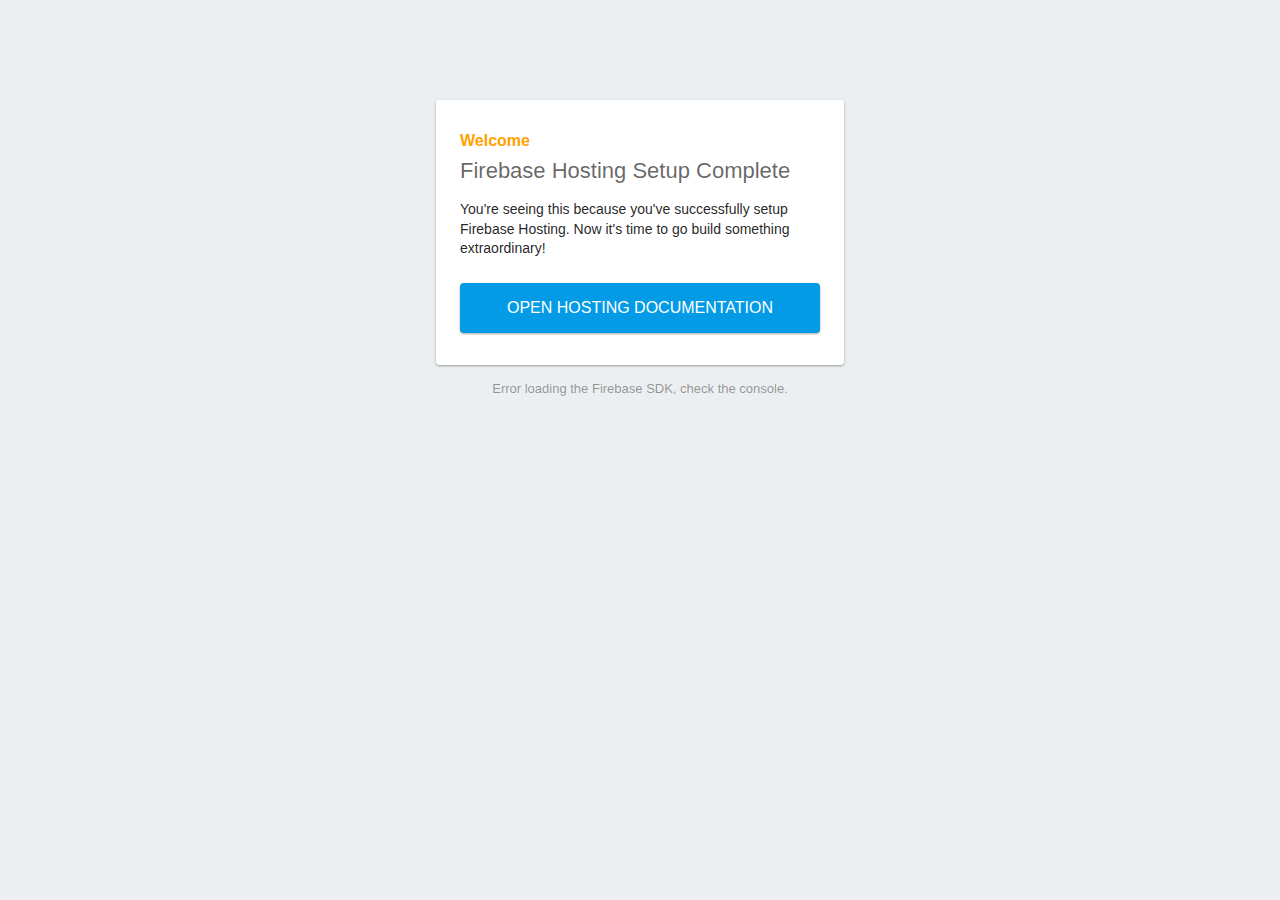
==== frontend/public/index.html @ 55c38fb3 "Init firebase" ====
<!DOCTYPE html>
<html>
  <head>
    <meta charset="utf-8">
    <meta name="viewport" content="width=device-width, initial-scale=1">
    <title>Welcome to Firebase Hosting</title>

    <!-- update the version number as needed -->
    <script defer src="/__/firebase/8.10.0/firebase-app.js"></script>
    <!-- include only the Firebase features as you need -->
    <script defer src="/__/firebase/8.10.0/firebase-auth.js"></script>
    <script defer src="/__/firebase/8.10.0/firebase-database.js"></script>
    <script defer src="/__/firebase/8.10.0/firebase-messaging.js"></script>
    <script defer src="/__/firebase/8.10.0/firebase-storage.js"></script>
    <!-- initialize the SDK after all desired features are loaded -->
    <script defer src="/__/firebase/init.js"></script>

    <style media="screen">
      body { background: #ECEFF1; color: rgba(0,0,0,0.87); font-family: Roboto, Helvetica, Arial, sans-serif; margin: 0; padding: 0; }
      #message { background: white; max-width: 360px; margin: 100px auto 16px; padding: 32px 24px; border-radius: 3px; }
      #message h2 { color: #ffa100; font-weight: bold; font-size: 16px; margin: 0 0 8px; }
      #message h1 { font-size: 22px; font-weight: 300; color: rgba(0,0,0,0.6); margin: 0 0 16px;}
      #message p { line-height: 140%; margin: 16px 0 24px; font-size: 14px; }
      #message a { display: block; text-align: center; background: #039be5; text-transform: uppercase; text-decoration: none; color: white; padding: 16px; border-radius: 4px; }
      #message, #message a { box-shadow: 0 1px 3px rgba(0,0,0,0.12), 0 1px 2px rgba(0,0,0,0.24); }
      #load { color: rgba(0,0,0,0.4); text-align: center; font-size: 13px; }
      @media (max-width: 600px) {
        body, #message { margin-top: 0; background: white; box-shadow: none; }
        body { border-top: 16px solid #ffa100; }
      }
    </style>
  </head>
  <body>
    <div id="message">
      <h2>Welcome</h2>
      <h1>Firebase Hosting Setup Complete</h1>
      <p>You're seeing this because you've successfully setup Firebase Hosting. Now it's time to go build something extraordinary!</p>
      <a target="_blank" href="https://firebase.google.com/docs/hosting/">Open Hosting Documentation</a>
    </div>
    <p id="load">Firebase SDK Loading&hellip;</p>

    <script>
      document.addEventListener('DOMContentLoaded', function() {
        // // 🔥🔥🔥🔥🔥🔥🔥🔥🔥🔥🔥🔥🔥🔥🔥🔥🔥🔥🔥🔥🔥🔥🔥🔥🔥🔥🔥🔥🔥🔥🔥
        // // The Firebase SDK is initialized and available here!
        //
        // firebase.auth().onAuthStateChanged(user => { });
        // firebase.database().ref('/path/to/ref').on('value', snapshot => { });
        // firebase.messaging().requestPermission().then(() => { });
        // firebase.storage().ref('/path/to/ref').getDownloadURL().then(() => { });
        //
        // // 🔥🔥🔥🔥🔥🔥🔥🔥🔥🔥🔥🔥🔥🔥🔥🔥🔥🔥🔥🔥🔥🔥🔥🔥🔥🔥🔥🔥🔥🔥🔥

        try {
          let app = firebase.app();
          let features = ['auth', 'database', 'messaging', 'storage'].filter(feature => typeof app[feature] === 'function');
          document.getElementById('load').innerHTML = `Firebase SDK loaded with ${features.join(', ')}`;
        } catch (e) {
          console.error(e);
          document.getElementById('load').innerHTML = 'Error loading the Firebase SDK, check the console.';
        }
      });
    </script>
  </body>
</html>
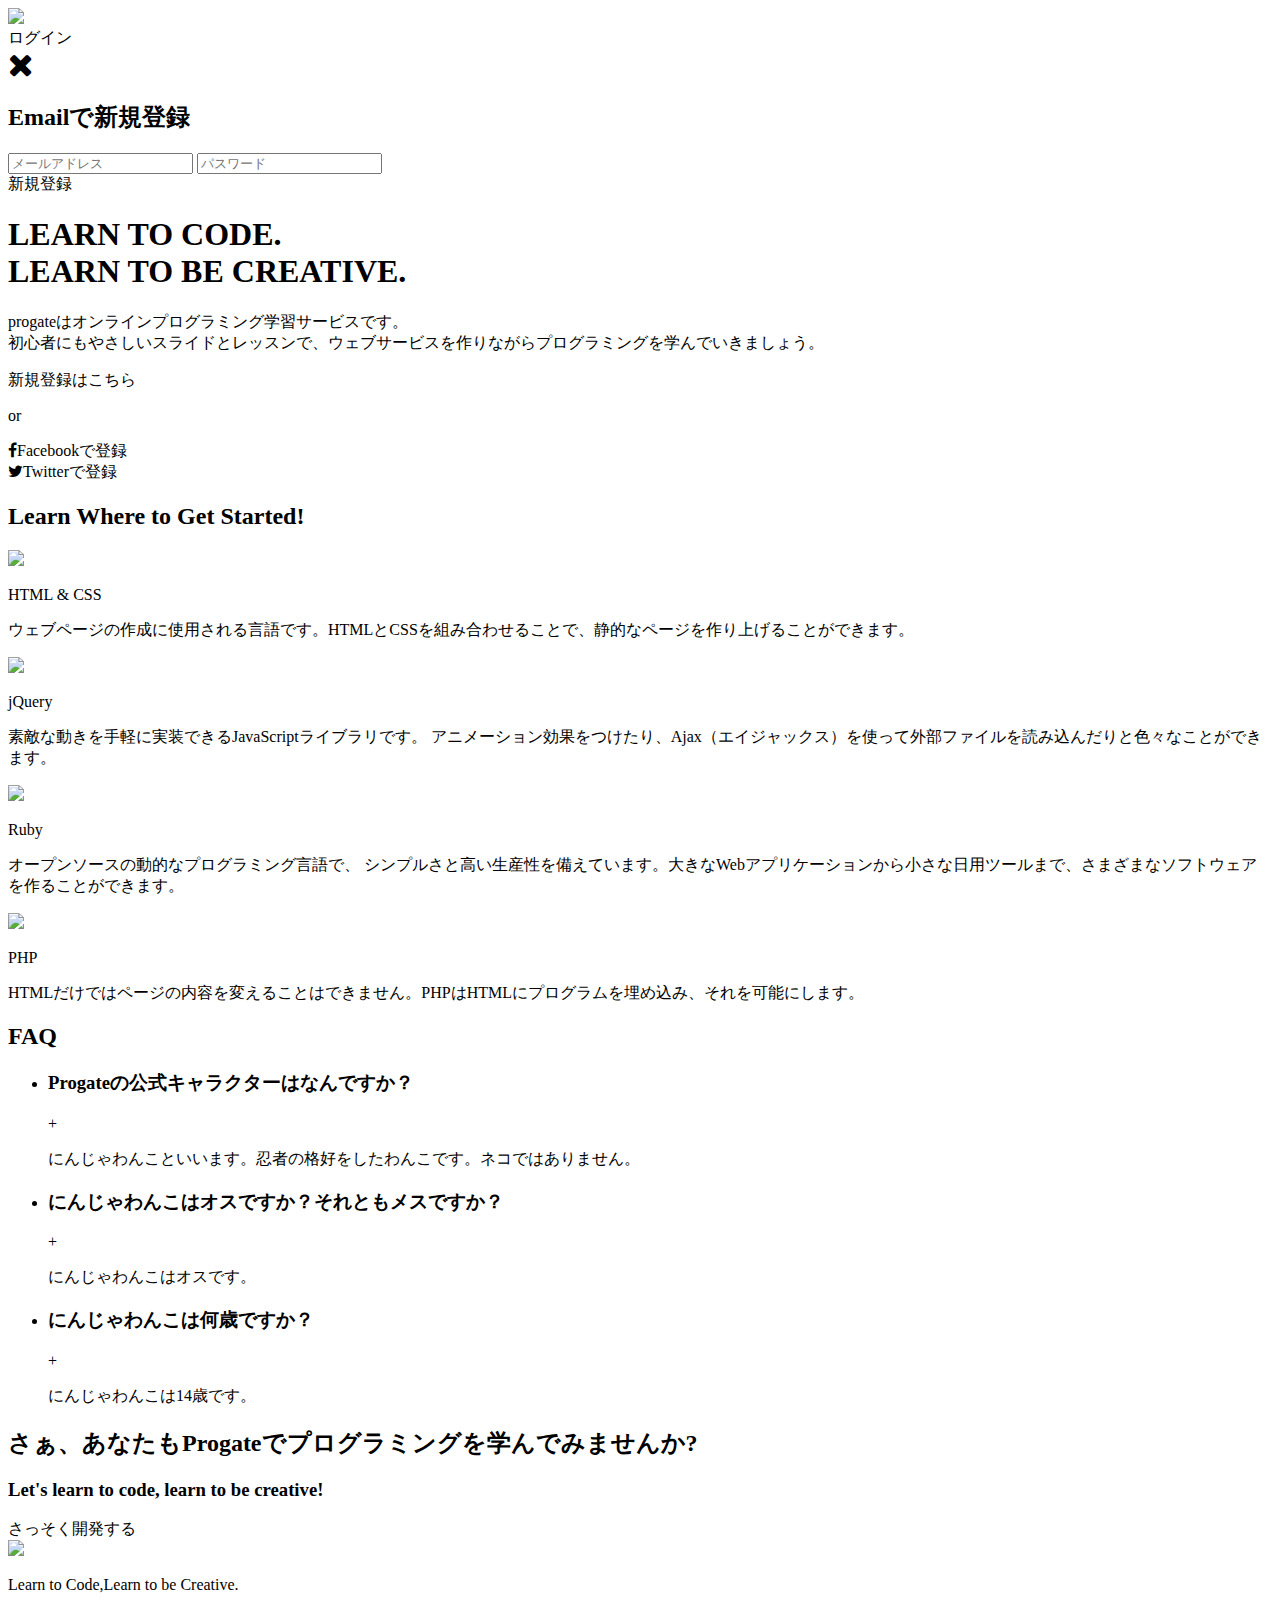
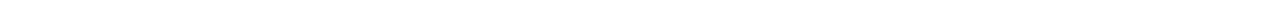
==== commit 446f140a: "Move index.html" ====
--- a/frontend/public/index.html
+++ b/frontend/public/index.html
@@ -1,9 +1,12 @@
 <!DOCTYPE html>
 <html>
-  <head>
+<head>
     <meta charset="utf-8">
     <meta name="viewport" content="width=device-width, initial-scale=1">
-    <title>Welcome to Firebase Hosting</title>
+    <title>Shared shopping memos</title>
+    <link rel="stylesheet" href="../css/stylesheet.css">
+    <link rel="stylesheet" href="https://maxcdn.bootstrapcdn.com/font-awesome/4.4.0/css/font-awesome.min.css">
+    <script src="https://ajax.googleapis.com/ajax/libs/jquery/2.1.4/jquery.min.js"></script>
 
     <!-- update the version number as needed -->
     <script defer src="/__/firebase/8.10.0/firebase-app.js"></script>
@@ -14,52 +17,131 @@
     <script defer src="/__/firebase/8.10.0/firebase-storage.js"></script>
     <!-- initialize the SDK after all desired features are loaded -->
     <script defer src="/__/firebase/init.js"></script>
+</head>
 
-    <style media="screen">
-      body { background: #ECEFF1; color: rgba(0,0,0,0.87); font-family: Roboto, Helvetica, Arial, sans-serif; margin: 0; padding: 0; }
-      #message { background: white; max-width: 360px; margin: 100px auto 16px; padding: 32px 24px; border-radius: 3px; }
-      #message h2 { color: #ffa100; font-weight: bold; font-size: 16px; margin: 0 0 8px; }
-      #message h1 { font-size: 22px; font-weight: 300; color: rgba(0,0,0,0.6); margin: 0 0 16px;}
-      #message p { line-height: 140%; margin: 16px 0 24px; font-size: 14px; }
-      #message a { display: block; text-align: center; background: #039be5; text-transform: uppercase; text-decoration: none; color: white; padding: 16px; border-radius: 4px; }
-      #message, #message a { box-shadow: 0 1px 3px rgba(0,0,0,0.12), 0 1px 2px rgba(0,0,0,0.24); }
-      #load { color: rgba(0,0,0,0.4); text-align: center; font-size: 13px; }
-      @media (max-width: 600px) {
-        body, #message { margin-top: 0; background: white; box-shadow: none; }
-        body { border-top: 16px solid #ffa100; }
-      }
-    </style>
-  </head>
-  <body>
-    <div id="message">
-      <h2>Welcome</h2>
-      <h1>Firebase Hosting Setup Complete</h1>
-      <p>You're seeing this because you've successfully setup Firebase Hosting. Now it's time to go build something extraordinary!</p>
-      <a target="_blank" href="https://firebase.google.com/docs/hosting/">Open Hosting Documentation</a>
+<body>
+<header>
+    <div class="container">
+        <div class="header-left">
+            <img class="logo" src="https://prog-8.com/images/html/advanced/main_logo.png">
+        </div>
+        <div class="header-right">
+            <div class="login">ログイン</div>
+        </div>
     </div>
-    <p id="load">Firebase SDK Loading&hellip;</p>
+</header>
+<div class="signup-modal-wrapper" id="signup-modal">
+    <div class="modal">
+        <div id="close-modal">
+            <i class="fa fa-2x fa-times"></i>
+        </div>
+        <div id="signup-form">
+            <h2>Emailで新規登録</h2>
+            <form action="#">
+                <input class="form-control" type="text" placeholder="メールアドレス">
+                <input class="form-control" type="password" placeholder="パスワード">
+                <div id="submit-btn">新規登録</div>
+            </form>
+        </div>
+    </div>
+</div>
+<div class="top-wrapper">
+    <div class="container">
+        <h1>LEARN TO CODE.<br>LEARN TO BE CREATIVE.</h1>
+        <p>progateはオンラインプログラミング学習サービスです。<br>初心者にもやさしいスライドとレッスンで、ウェブサービスを作りながらプログラミングを学んでいきましょう。</p>
+        <div class="btn signup signup-show">新規登録はこちら</div>
+        <p>or</p>
+        <div class="btn facebook"><span class="fa fa-facebook"></span>Facebookで登録</div>
+        <div class="btn twitter"><span class="fa fa-twitter"></span>Twitterで登録</div>
+    </div>
+</div>
+<div class="lesson-wrapper">
+    <div class="container">
+        <div class="heading">
+            <h2>Learn Where to Get Started!</h2>
+        </div>
+        <div class="lessons">
+            <div class="lesson lesson-hover">
+                <div class="lesson-icon">
+                    <img src="https://prog-8.com/images/html/advanced/html.png">
+                    <p>HTML & CSS</p>
+                </div>
+                <p class="text-contents">ウェブページの作成に使用される言語です。HTMLとCSSを組み合わせることで、静的なページを作り上げることができます。</p>
+            </div>
+            <div class="lesson">
+                <div class="lesson-icon">
+                    <img src="https://prog-8.com/images/html/advanced/jQuery.png">
+                    <p>jQuery</p>
+                </div>
+                <p class="text-contents">素敵な動きを手軽に実装できるJavaScriptライブラリです。
+                    アニメーション効果をつけたり、Ajax（エイジャックス）を使って外部ファイルを読み込んだりと色々なことができます。</p>
+            </div>
+            <div class="lesson">
+                <div class="lesson-icon">
+                    <img src="https://prog-8.com/images/html/advanced/ruby.png">
+                    <p>Ruby</p>
+                </div>
+                <p class="text-contents">オープンソースの動的なプログラミング言語で、
+                    シンプルさと高い生産性を備えています。大きなWebアプリケーションから小さな日用ツールまで、さまざまなソフトウェアを作ることができます。</p>
+            </div>
+            <div class="lesson">
+                <div class="lesson-icon">
+                    <img src="https://prog-8.com/images/html/advanced/php.png">
+                    <p>PHP</p>
+                </div>
+                <p class="text-contents">HTMLだけではページの内容を変えることはできません。PHPはHTMLにプログラムを埋め込み、それを可能にします。</p>
+            </div>
+        </div>
+    </div>
+</div>
+<div class="faq-wrapper">
+    <div class="container">
+        <div class="heading">
+            <h2>FAQ</h2>
+        </div>
+        <div class="faq">
+            <ul id="faq-list">
+                <li class="faq-list-item">
+                    <h3 class="question">Progateの公式キャラクターはなんですか？</h3>
+                    <span>+</span>
+                    <div class="answer">
+                        <p>にんじゃわんこといいます。忍者の格好をしたわんこです。ネコではありません。</p>
+                    </div>
+                </li>
+                <li class="faq-list-item">
+                    <h3 class="question">にんじゃわんこはオスですか？それともメスですか？</h3>
+                    <span>+</span>
+                    <div class="answer">
+                        <p>にんじゃわんこはオスです。</p>
+                    </div>
+                </li>
+                <li class="faq-list-item">
+                    <h3 class="question">にんじゃわんこは何歳ですか？</h3>
+                    <span>+</span>
+                    <div class="answer">
+                        <p>にんじゃわんこは14歳です。</p>
+                    </div>
+                </li>
+            </ul>
+        </div>
+    </div>
+</div>
+<div class="message-wrapper">
+    <div class="container">
+        <div class="heading">
+            <h2>さぁ、あなたもProgateでプログラミングを学んでみませんか?</h2>
+            <h3 id="tagline">Let's learn to code, learn to be creative!</h3>
+        </div>
+        <span class="btn message signup-show">さっそく開発する</span>
+    </div>
+</div>
+<footer>
+    <div class="container">
+        <img src="https://prog-8.com/images/html/advanced/footer_logo.png">
+        <p>Learn to Code,Learn to be Creative.</p>
+    </div>
+</footer>
+<script src="../js/index.js"></script>
 
-    <script>
-      document.addEventListener('DOMContentLoaded', function() {
-        // // 🔥🔥🔥🔥🔥🔥🔥🔥🔥🔥🔥🔥🔥🔥🔥🔥🔥🔥🔥🔥🔥🔥🔥🔥🔥🔥🔥🔥🔥🔥🔥
-        // // The Firebase SDK is initialized and available here!
-        //
-        // firebase.auth().onAuthStateChanged(user => { });
-        // firebase.database().ref('/path/to/ref').on('value', snapshot => { });
-        // firebase.messaging().requestPermission().then(() => { });
-        // firebase.storage().ref('/path/to/ref').getDownloadURL().then(() => { });
-        //
-        // // 🔥🔥🔥🔥🔥🔥🔥🔥🔥🔥🔥🔥🔥🔥🔥🔥🔥🔥🔥🔥🔥🔥🔥🔥🔥🔥🔥🔥🔥🔥🔥
-
-        try {
-          let app = firebase.app();
-          let features = ['auth', 'database', 'messaging', 'storage'].filter(feature => typeof app[feature] === 'function');
-          document.getElementById('load').innerHTML = `Firebase SDK loaded with ${features.join(', ')}`;
-        } catch (e) {
-          console.error(e);
-          document.getElementById('load').innerHTML = 'Error loading the Firebase SDK, check the console.';
-        }
-      });
-    </script>
-  </body>
+</body>
 </html>
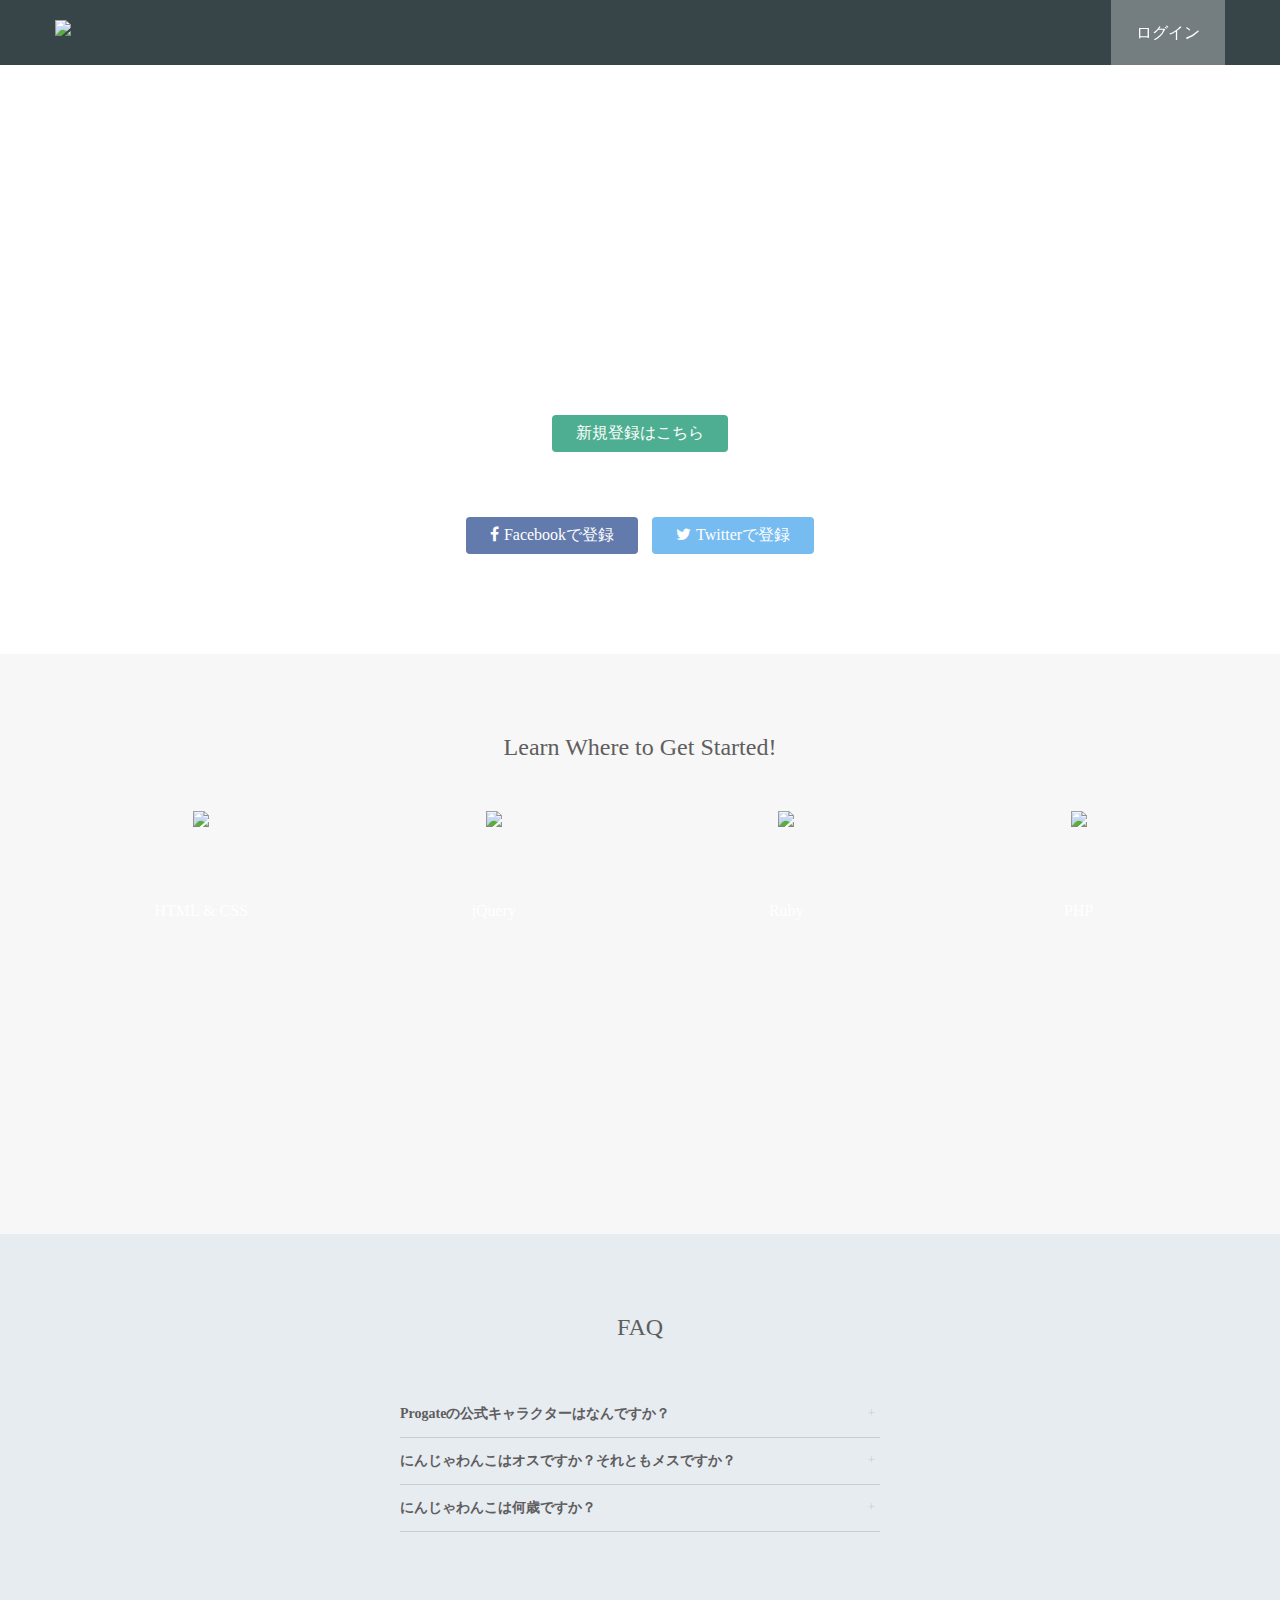
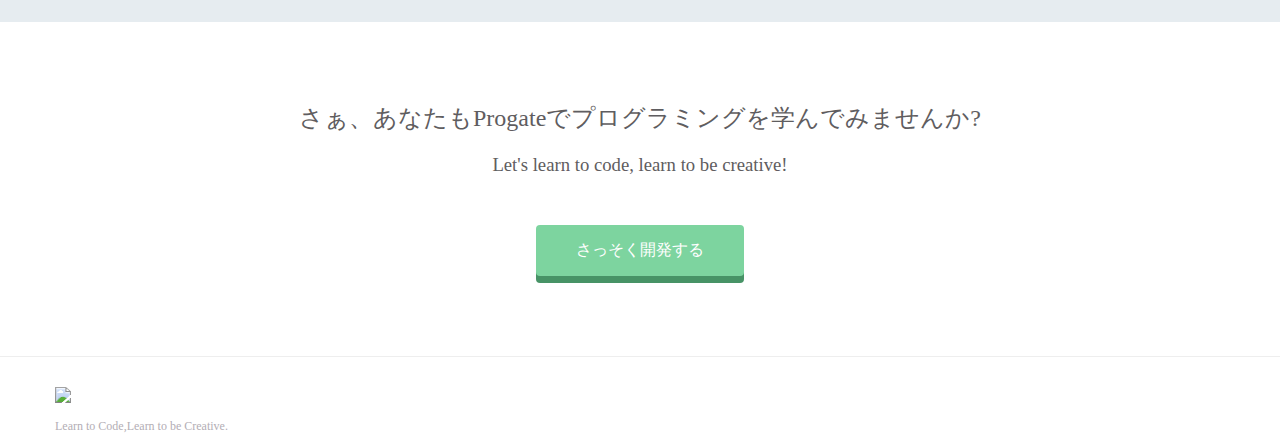
==== commit 5ebc3cbf: "Update js and css path" ====
--- a/frontend/public/index.html
+++ b/frontend/public/index.html
@@ -4,7 +4,7 @@
     <meta charset="utf-8">
     <meta name="viewport" content="width=device-width, initial-scale=1">
     <title>Shared shopping memos</title>
-    <link rel="stylesheet" href="../css/stylesheet.css">
+    <link rel="stylesheet" href="css/stylesheet.css">
     <link rel="stylesheet" href="https://maxcdn.bootstrapcdn.com/font-awesome/4.4.0/css/font-awesome.min.css">
     <script src="https://ajax.googleapis.com/ajax/libs/jquery/2.1.4/jquery.min.js"></script>
 
@@ -141,7 +141,7 @@
         <p>Learn to Code,Learn to be Creative.</p>
     </div>
 </footer>
-<script src="../js/index.js"></script>
+<script src="js/index.js"></script>
 
 </body>
 </html>
--- a/frontend/public/css/stylesheet.css
+++ b/frontend/public/css/stylesheet.css
@@ -0,0 +1,285 @@
+body {
+    margin: 0;
+}
+
+a {
+    text-decoration: none;
+}
+
+.top-wrapper {
+    padding: 180px 0 100px 0;
+    background-image: url(https://prog-8.com/images/html/advanced/top.png);
+    background-size: cover;
+    color: white;
+    text-align: center;
+}
+
+.container {
+    width: 1170px;
+    padding: 0 15px;
+    margin: 0 auto;
+}
+
+.top-wrapper h1 {
+    opacity: 0.7;
+    font-size: 45px;
+    letter-spacing: 5px;
+}
+
+.top-wrapper p {
+    opacity: 0.7;
+    font-size: 14px;
+    margin-bottom: 35px;
+}
+
+.signup {
+    background-color: #239b76;
+}
+
+.facebook {
+    background-color: #3b5998;
+    margin-right: 10px;
+}
+
+.twitter {
+    background-color: #55acee;
+}
+
+.btn {
+    padding: 8px 24px;
+    color: white;
+    display: inline-block;
+    opacity: 0.8;
+    border-radius: 4px;
+}
+
+.btn:hover {
+    opacity: 1;
+}
+
+.fa {
+    margin-right: 5px;
+}
+
+header {
+    height: 65px;
+    width: 100%;
+    background-color: rgba(34,49,52,0.9);
+    position :fixed;
+    top: 0;
+    z-index: 10;
+}
+
+.logo {
+    width: 124px;
+    margin-top: 20px;
+}
+
+.header-left {
+    float: left;
+}
+
+.header-right {
+    float: right;
+    background-color: rgba(255,255,255,0.3);
+    transition: all 0.5s;
+}
+
+.header-right:hover {
+    background-color: rgba(255,255,255,0.5);
+}
+
+.header-right .login {
+    line-height: 65px;
+    padding: 0 25px;
+    color: white;
+    cursor: pointer;
+    display: block;
+}
+
+/*モーダル*/
+.signup-modal-wrapper {
+    display: none;
+    position: fixed;
+    top: 0;
+    right: 0;
+    bottom: 0;
+    left: 0;
+    background-color: rgba(0, 0, 0, 0.6);
+    z-index: 100;
+}
+
+.modal {
+    position: absolute;
+    top: 20%;
+    left: 34%;
+    background-color: #e6ecf0;
+    padding: 20px 0 40px;
+    border-radius: 10px;
+    width: 450px;
+    height: auto;
+    text-align: center;
+}
+
+.fa-times {
+    position: absolute;
+    top: 12px;
+    right: 12px;
+    color: rgba(128, 128, 128, 0.46);
+    cursor: pointer;
+}
+
+#signup-form {
+    width: 100%;
+}
+
+#signup-form h2 {
+    color: #5f5d60;
+    letter-spacing: 1px;
+    margin-bottom: 40px;
+}
+
+#signup-form input {
+    width: 320px;
+    margin-bottom: 20px;
+    font-size: 12px;
+    padding: 12px 12px;
+    border: 1px solid #d0d5d8;
+    border-radius: 5px;
+}
+
+#submit-btn {
+    display: inline-block;
+    padding: 14px 140px;
+    background-color: #5dca88;
+    border: none;
+    border-radius: 3px;
+    color: white;
+    margin: 10px auto;
+    cursor: pointer;
+}
+
+.lesson-wrapper {
+    height: 500px;
+    padding-bottom: 80px;
+    background-color: #f7f7f7;
+    text-align: center;
+}
+
+.heading {
+    padding-top: 60px;
+    padding-bottom: 30px;
+    color: #5f5d60;
+}
+
+.heading h2 {
+    font-weight: normal;
+}
+
+.lesson {
+    float: left;
+    width: 25%;
+}
+
+.lesson-icon {
+    position: relative;
+    width: 70%;
+    margin: 0 auto;
+}
+
+.lesson-icon p {
+    position: absolute;
+    top: 75px;
+    width: 100%;
+    color: white;
+}
+
+.text-contents {
+    margin: 3% auto;
+    width: 80%;
+    font-size: 12px;
+    color: #b3aeb5;
+    display: none;
+}
+
+.text-active {
+    display: block;
+}
+
+/*faq wrapper*/
+.faq-wrapper {
+    background-color: #e6ecf0;
+    text-align: center;
+    padding-bottom: 80px;
+    color: #5f5d60;
+}
+
+#faq-list {
+    width: 500px;
+    margin: 0 auto;
+    padding: 0;
+    list-style: none;
+}
+
+.faq-list-item {
+    margin:10px;
+    border-bottom:1px solid #ccc;
+    position:relative;
+    cursor:pointer;
+    text-align: left;
+}
+
+.faq-list-item h3 {
+    font-size: 14px;
+}
+
+.faq-list-item span {
+    position:absolute;
+    top:0;
+    right:5px;
+    color:#ccc;
+    font-size:13px;
+}
+
+.answer {
+    font-size: 12px;
+    padding: 5px 0px;
+    margin-bottom: 15px;
+    display: none;
+}
+
+.message-wrapper {
+    border-bottom: 1px solid #eee;
+    padding-bottom: 80px;
+    text-align: center;
+}
+
+.message-wrapper .heading h3 {
+    font-weight: normal;
+}
+
+.message {
+    padding: 15px 40px;
+    background-color: #5dca88;
+    cursor: pointer;
+    box-shadow: 0px 7px #1a7940;
+}
+
+.message:active {
+    position: relative;
+    top: 7px;
+    box-shadow: none;
+}
+
+footer img {
+    width: 125px;
+}
+
+footer p {
+    color: #b3aeb5;
+    font-size: 12px;
+}
+
+footer {
+    padding-top: 30px;
+}